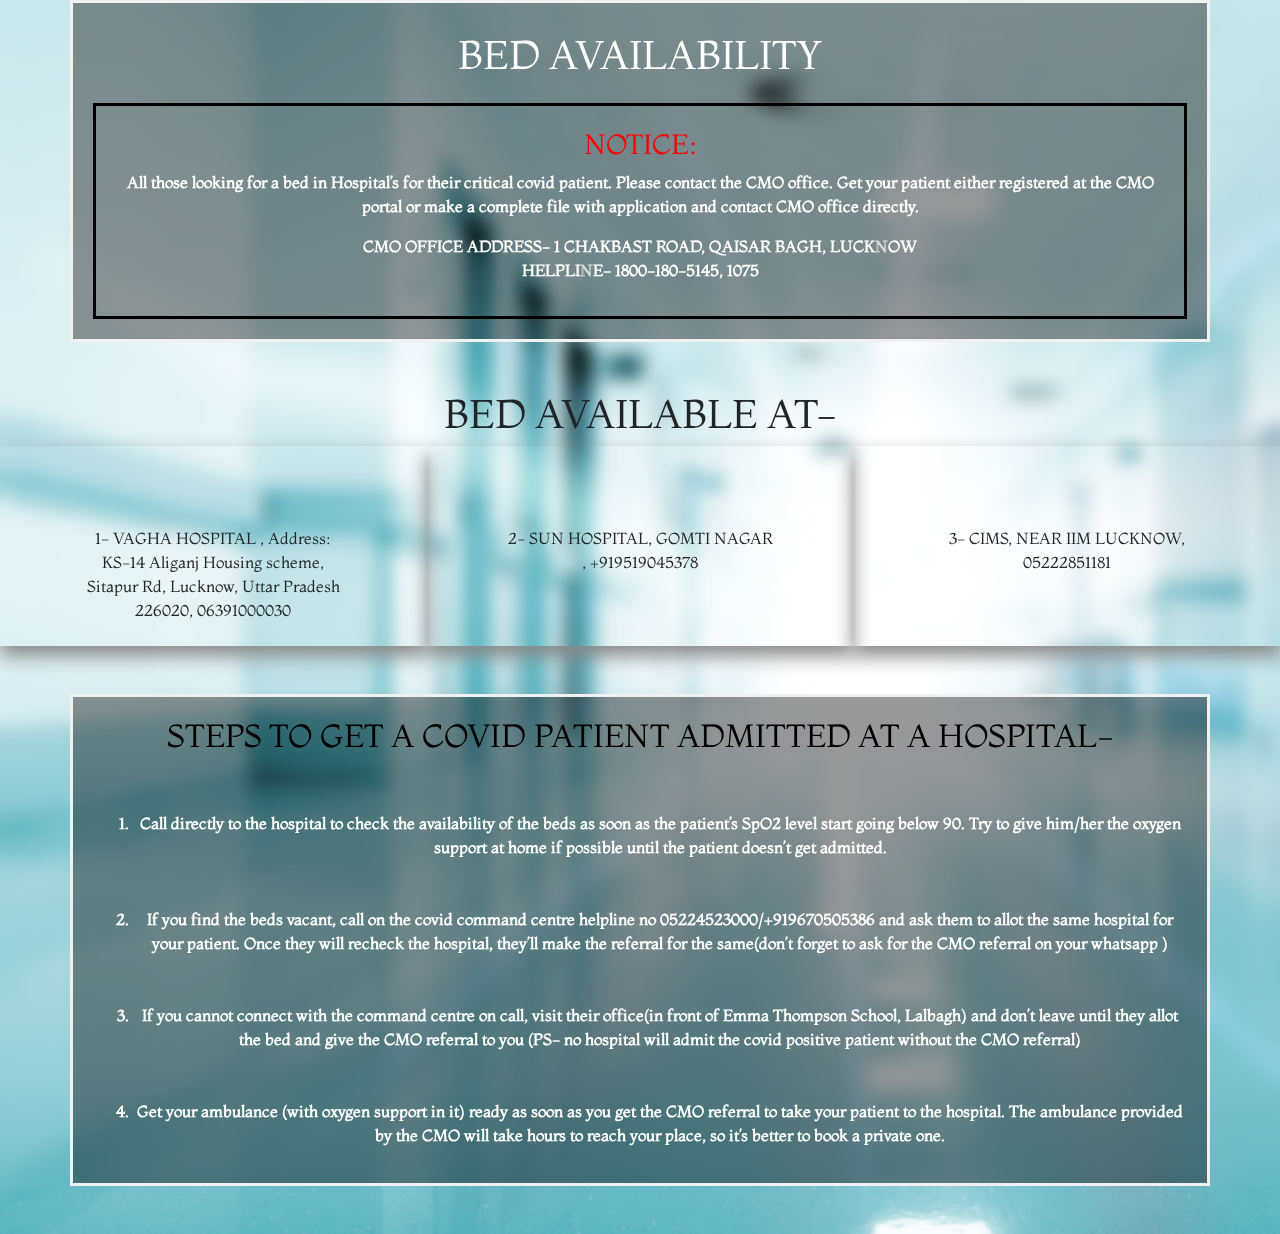
==== bedavailability.html @ 2151661c "added new pages" ====
<!DOCTYPE html>
<html lang="en">
<head>
    <meta charset="UTF-8">
    <meta http-equiv="X-UA-Compatible" content="IE=edge">
    <meta name="viewport" content="width=device-width, initial-scale=1.0">
    <title>BED AVAILABILITY</title>
    <link rel="stylesheet" href="https://cdnjs.cloudflare.com/ajax/libs/font-awesome/5.14.0/css/all.min.css" integrity="sha512-1PKOgIY59xJ8Co8+NE6FZ+LOAZKjy+KY8iq0G4B3CyeY6wYHN3yt9PW0XpSriVlkMXe40PTKnXrLnZ9+fkDaog==" crossorigin="anonymous" />
    <link rel="stylesheet" href="bootstrap.css">
    <link rel="stylesheet" href="style1.css">
</head>
<body>
    <div class="container">
        <h1 class="mt-2 mb-4">BED AVAILABILITY</h1>
        <div class="box">
        <h3 class="mt-1">NOTICE:</h3>
        <p>All those looking for a bed in Hospital’s for their critical covid patient. Please contact the CMO office. Get your patient either registered at the CMO portal or make a complete file with application and contact CMO office directly.</p>
        <p><span class="dark">CMO OFFICE ADDRESS-</span> 1 CHAKBAST ROAD, QAISAR BAGH, LUCKNOW<br>
            <span class="dark">HELPLINE- </span>1800-180-5145, 1075</p> 
    </div>
    </div>
    <h1 class="mt-5">BED AVAILABLE AT-</h1>
    <div class="parent">
    <div class="bed">
        <p>1-     VAGHA HOSPITAL , Address: KS-14 Aliganj Housing scheme, Sitapur Rd, Lucknow, Uttar Pradesh 226020,  06391000030</p>
    </div>
    <div class="bed">
        <p>2-     SUN HOSPITAL, GOMTI NAGAR , +919519045378</p>
    </div>
    <div class="bed">
        <p>3-     CIMS, NEAR IIM LUCKNOW, 05222851181</p>
    </div>
</div>
<div class="container1 mt-5 container mb-5">
    <h2 style="color:black";>STEPS TO GET A COVID PATIENT ADMITTED AT A HOSPITAL-</h2>
    <br><br>
    <ol>
        <li> Call directly to the hospital to check the availability of the beds as soon as the patient’s SpO2 level start going below 90. Try to give him/her the oxygen support at home if possible until the patient doesn’t get admitted.</li><br><br>
    <li> If you find the beds vacant, call on the covid command centre helpline no 05224523000/+919670505386 and ask them to allot the same hospital for your patient. Once they will recheck the hospital, they’ll make the referral for the same(don’t forget to ask for the CMO referral on your whatsapp )</li><br><br>
    <li>  If you cannot connect with the command centre on call, visit their office(in front of Emma Thompson School, Lalbagh) and don’t leave until they allot the bed and give the CMO referral to you (PS- no hospital will admit the covid positive patient without the CMO referral)</li><br><br>
    <li> Get your ambulance (with oxygen support in it) ready as soon as you get the CMO referral to take your patient to the hospital. The ambulance provided by the CMO will take hours to reach your place, so it’s better to book a private one.</li>

</ol>
    </div>
</body>
</html>
---- style1.css ----
@import url('https://fonts.googleapis.com/css2?family=Montaga&display=swap');
*{
    font-family:'Montaga';
}
h1{
    text-align: center; 
}
.box h3{
    color:red;  
}
.box{
    border:3px solid black;
    padding:18px;
}
body{
    background-image: url(1282794.jpg);
    background-repeat:no-repeat;
    background-size:cover;
    backdrop-filter: blur(9px);
}
img{
    filter:blur(5px);
}
.container{
    z-index: 2;
    background-color: rgba(0,0,0, 0.4); 
    color: white;
    font-weight: bold;
    border: 3px solid #f1f1f1;
    width: 100%;
    padding: 20px;
    text-align: center;
}
.container1{
    z-index: 2;
    background-color: rgba(0,0,0, 0.4); 
    color: white;
    font-weight: bold;
    border: 3px solid #f1f1f1;
    width: 100%;
    padding: 20px;
    text-align: center;
}
/* .container1{
    background-color: rgb(0,0,0); 
    background-color: rgba(0,0,0, 0.4); 
    color: white;
    font-weight: bold;
    border: 3px solid #f1f1f1;
    position: absolute;
    top: 50%;
    left: 50%;
    transform: translate(-50%, -50%);
    z-index: 2;
    width: 80%;
    padding: 20px;
    text-align: center;
  }*/
  .bed{
    padding: 10px;
    box-shadow: 0px 10px 18px #888888;
    text-align: center;
    width:500px;
    margin: auto;
    padding:80px;
    height:200px;
  }
  .parent{
      display:flex;
      flex-direction:row;
  }
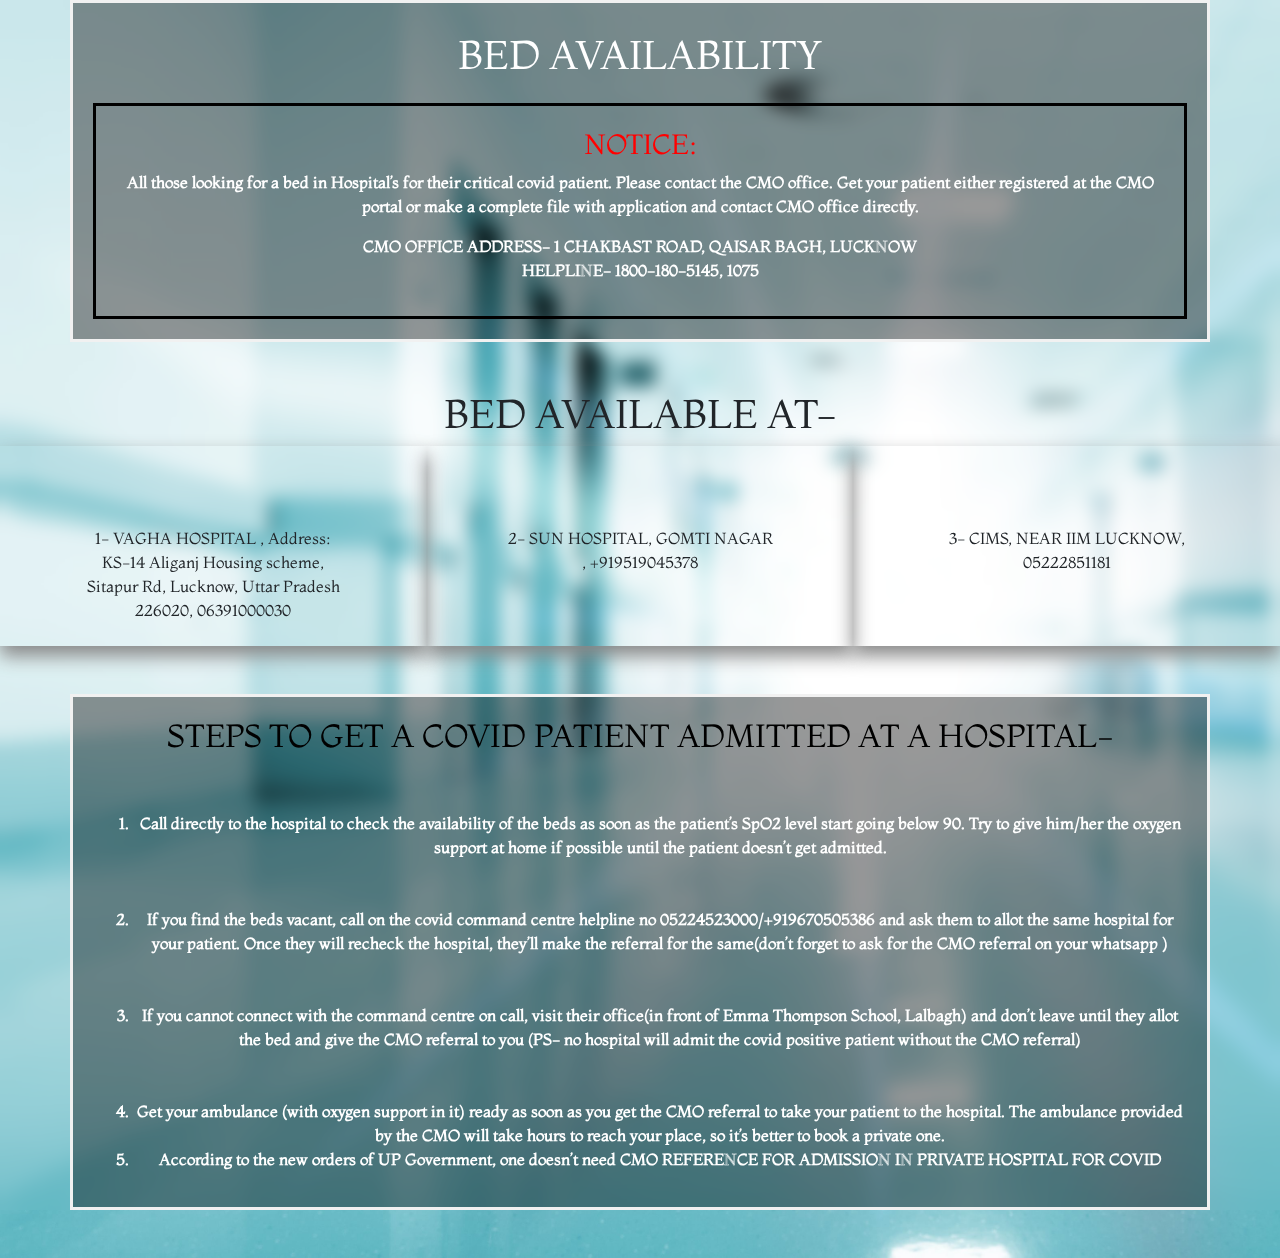
==== commit 0212ef91: "made some change" ====
--- a/bedavailability.html
+++ b/bedavailability.html
@@ -39,6 +39,7 @@
     <li> If you find the beds vacant, call on the covid command centre helpline no 05224523000/+919670505386 and ask them to allot the same hospital for your patient. Once they will recheck the hospital, they’ll make the referral for the same(don’t forget to ask for the CMO referral on your whatsapp )</li><br><br>
     <li>  If you cannot connect with the command centre on call, visit their office(in front of Emma Thompson School, Lalbagh) and don’t leave until they allot the bed and give the CMO referral to you (PS- no hospital will admit the covid positive patient without the CMO referral)</li><br><br>
     <li> Get your ambulance (with oxygen support in it) ready as soon as you get the CMO referral to take your patient to the hospital. The ambulance provided by the CMO will take hours to reach your place, so it’s better to book a private one.</li>
+    <li><strong>According to the new orders of UP Government, one doesn’t need <strong>CMO REFERENCE FOR ADMISSION IN PRIVATE HOSPITAL FOR COVID </strong></li>
 
 </ol>
     </div>
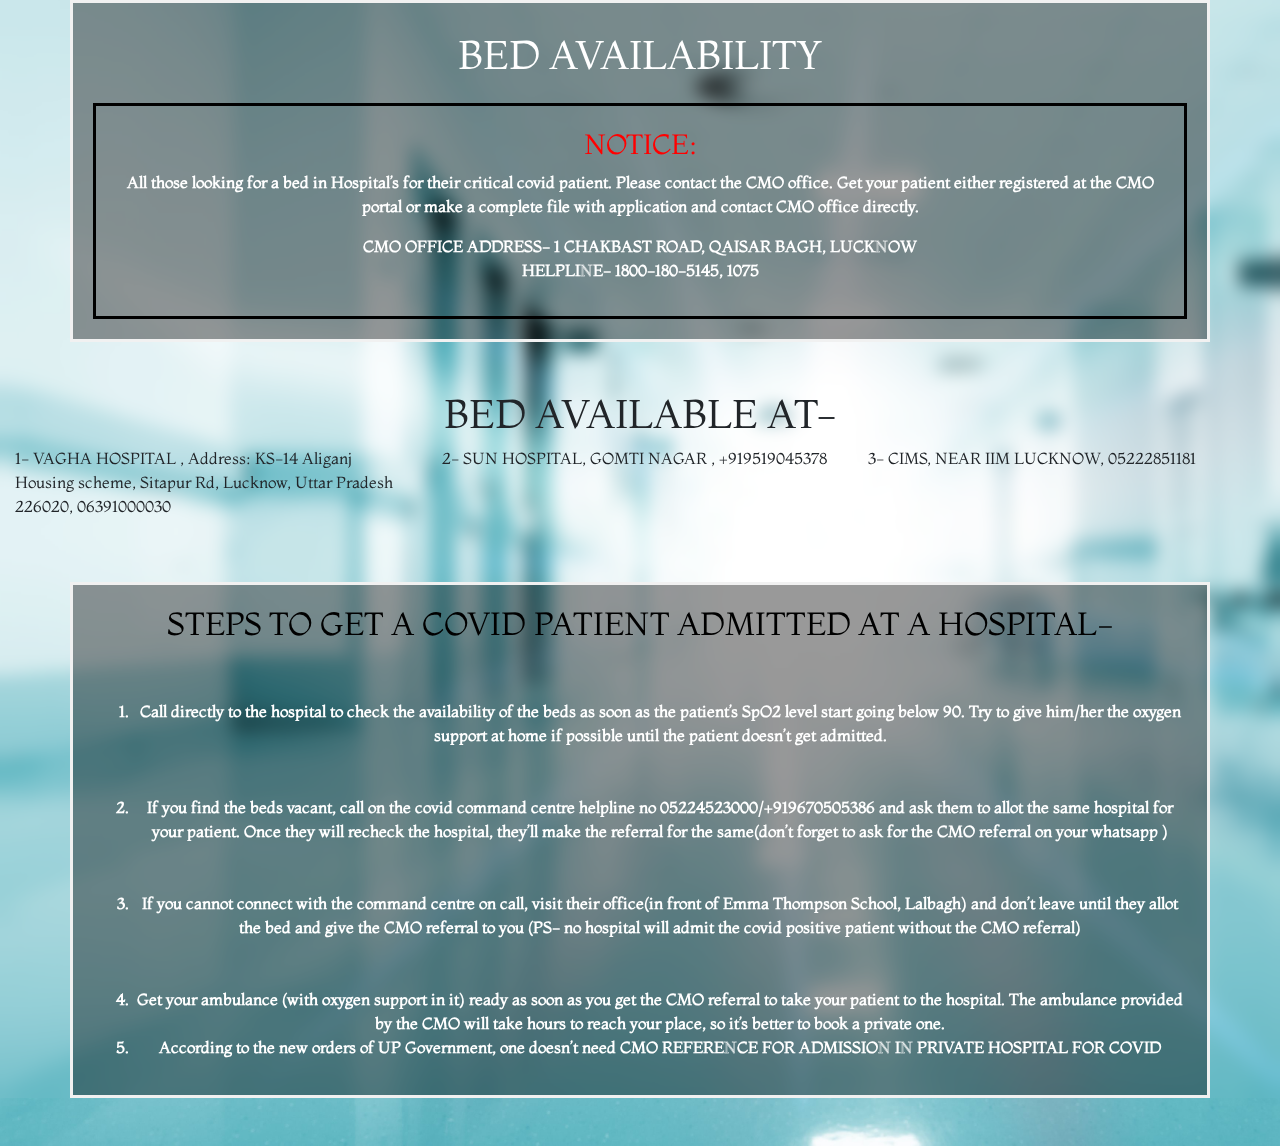
==== commit 40df60f3: "responsive" ====
--- a/bedavailability.html
+++ b/bedavailability.html
@@ -8,6 +8,9 @@
     <link rel="stylesheet" href="https://cdnjs.cloudflare.com/ajax/libs/font-awesome/5.14.0/css/all.min.css" integrity="sha512-1PKOgIY59xJ8Co8+NE6FZ+LOAZKjy+KY8iq0G4B3CyeY6wYHN3yt9PW0XpSriVlkMXe40PTKnXrLnZ9+fkDaog==" crossorigin="anonymous" />
     <link rel="stylesheet" href="bootstrap.css">
     <link rel="stylesheet" href="style1.css">
+    <!-- Favicons--> 
+   <link href="assets/img/favicon.png" rel="icon">
+   <link href="assets/img/apple-touch-icon.png" rel="apple-touch-icon">
 </head>
 <body>
     <div class="container">
@@ -21,13 +24,13 @@
     </div>
     <h1 class="mt-5">BED AVAILABLE AT-</h1>
     <div class="parent">
-    <div class="bed">
+    <div class="col-lg-4 col-md-6 d-flex align-items-stretch" data-aos="fade-up" data-aos-delay="400">
         <p>1-     VAGHA HOSPITAL , Address: KS-14 Aliganj Housing scheme, Sitapur Rd, Lucknow, Uttar Pradesh 226020,  06391000030</p>
     </div>
-    <div class="bed">
+    <div class="col-lg-4 col-md-6 d-flex align-items-stretch" data-aos="fade-up" data-aos-delay="400">
         <p>2-     SUN HOSPITAL, GOMTI NAGAR , +919519045378</p>
     </div>
-    <div class="bed">
+    <div class="col-lg-4 col-md-6 d-flex align-items-stretch" data-aos="fade-up" data-aos-delay="400">
         <p>3-     CIMS, NEAR IIM LUCKNOW, 05222851181</p>
     </div>
 </div>
